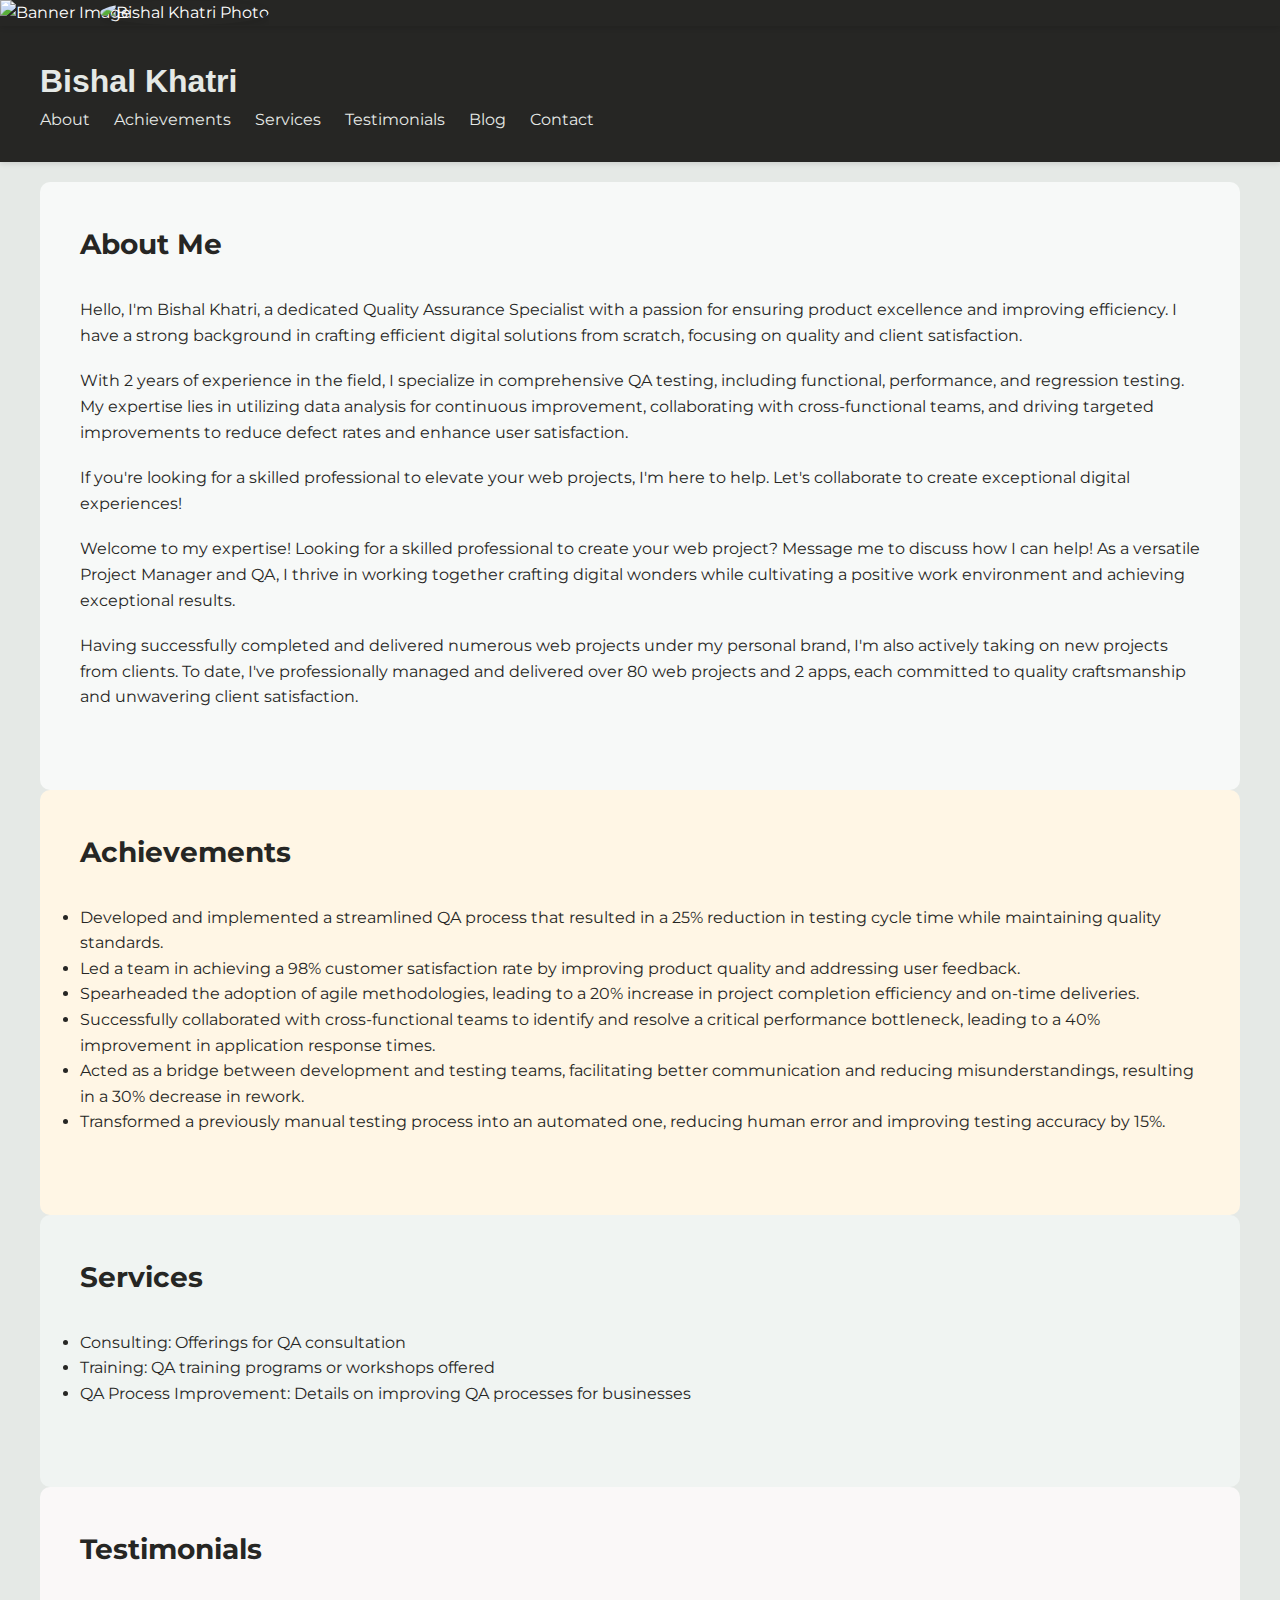
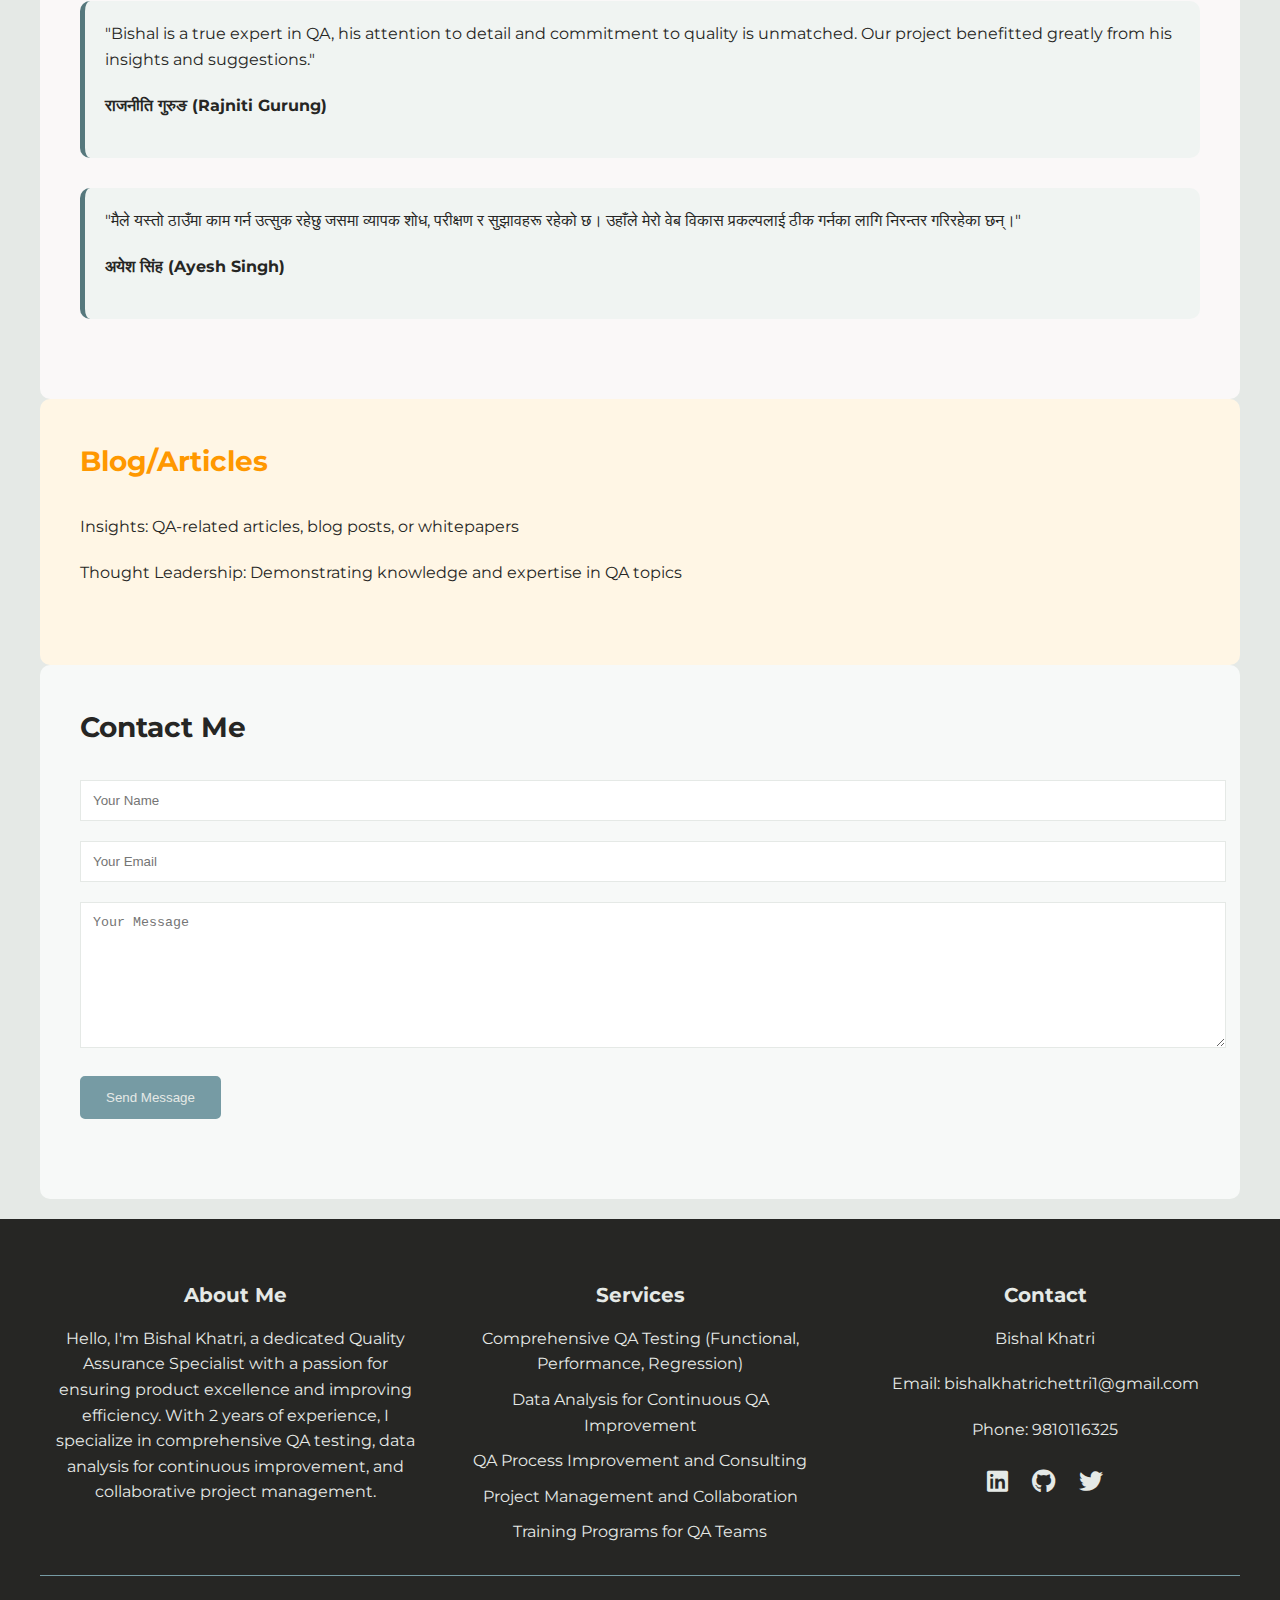
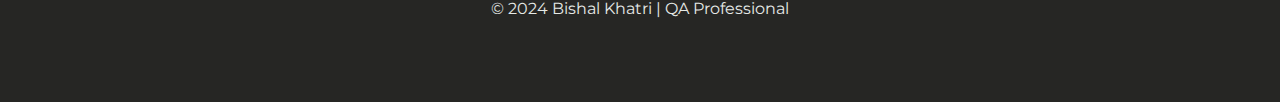
==== index.html @ a9bb2e6c "Update index.html" ====
<!DOCTYPE html>
<html lang="en">
<head>
  <!-- Favicon -->
  <link rel="icon" href="https://encrypted-tbn0.gstatic.com/images?q=tbn:ANd9GcRLd42JERMA2jCVA83XwBgbz_n5lI-nnSAh_A&usqp=CAU" type="image/png">
  <link rel="shortcut icon" href="https://encrypted-tbn0.gstatic.com/images?q=tbn:ANd9GcRLd42JERMA2jCVA83XwBgbz_n5lI-nnSAh_A&usqp=CAU" type="image/png">
  <meta charset="UTF-8">
  <meta name="viewport" content="width=device-width, initial-scale=1.0">
  <title>Bishal Khatri - QA Professional</title>
  <link href="https://fonts.googleapis.com/css2?family=Montserrat:wght@400;700&display=swap" rel="stylesheet">
  <link rel="stylesheet" href="https://cdnjs.cloudflare.com/ajax/libs/font-awesome/5.15.4/css/all.min.css">
  <meta name="description" content="Bishal Khatri - Quality Assurance Specialist. QA professional with 2 years of experience in software testing, test automation, and agile methodologies.">
  <meta name="keywords" content="Bishal Khatri, QA Professional, Quality Assurance Engineer, Software Testing, Test Automation, Agile Methodologies, Project Management, Web Development">
  <meta name="author" content="Bishal Khatri">
  <meta name="robots" content="index, follow">

  <!-- Social Media Meta Tags -->
  <!-- Facebook Meta Tags -->
  <meta property="og:title" content="Bishal Khatri - Quality Assurance Specialist">
  <meta property="og:description" content="QA professional with 2 years of experience in software testing, test automation, and agile methodologies.">
  <meta property="og:image" content="https://example.com/og-image.jpg">
  <meta property="og:url" content="https://example.com">
  <meta property="og:type" content="website">
  
  <!-- Twitter Meta Tags -->
  <meta name="twitter:card" content="summary_large_image">
  <meta name="twitter:title" content="Bishal Khatri - Quality Assurance Specialist">
  <meta name="twitter:description" content="QA professional with 2 years of experience in software testing, test automation, and agile methodologies.">
  <meta name="twitter:image" content="https://example.com/twitter-image.jpg">
  
  <!-- LinkedIn Meta Tags -->
  <meta property="og:title" content="Bishal Khatri - Quality Assurance Specialist">
  <meta property="og:description" content="QA professional with 2 years of experience in software testing, test automation, and agile methodologies.">
  <meta property="og:image" content="https://example.com/linkedin-image.jpg">
  <meta property="og:url" content="https://example.com">
  <meta property="og:type" content="website">

  <!-- Viber and WhatsApp Meta Tags -->
  <meta property="viber:image" content="https://example.com/viber-image.jpg">
  <meta property="viber:msg" content="Your message for Viber sharing">
  <meta property="whatsapp:site" content="Your WhatsApp number">
  <meta property="whatsapp:message" content="Your message for WhatsApp sharing">

  <link href="https://fonts.googleapis.com/css2?family=Golomora&display=swap" rel="stylesheet">
  <link rel="stylesheet" href="style.css">
</head>
<body>
<header class="header">
  <div class="photo-wrapper">
    <img src="https://media.licdn.com/dms/image/D4D03AQHuHsDRqUlwiQ/profile-displayphoto-shrink_200_200/0/1703133947680?e=1714608000&v=beta&t=OK-SMwSK8Amo9fAAxNP2oBZeWWu1N9BqA8CpiNWL1Zg" alt="Bishal Khatri Photo">
    <div class="overlay"></div>
  </div>
  <div class="banner">
    <img src="https://media.licdn.com/dms/image/D4D16AQHn6r8if3ZFiw/profile-displaybackgroundimage-shrink_350_1400/0/1708450312319?e=1714608000&v=beta&t=S5F_1CQ7b_7HGCOpwgULiSxlQqsr_CaWvcB3qDNGMfY" alt="Banner Image">
    
  </div>
</header>


  

 
 <header class="header1">
    <div class="container">
      <h1 class="logo">Bishal Khatri</h1>
      <nav class="nav-menu">
        <ul>
          <li><a href="#about">About</a></li>
          <li><a href="#achievements">Achievements</a></li>
          <li><a href="#services">Services</a></li>
          <li><a href="#testimonials">Testimonials</a></li>
          <li><a href="#blog">Blog</a></li>
          <li><a href="#contact">Contact</a></li>
        </ul>
      </nav>
    </div>

 </header>  
 


  
  <!-- Main Content -->
  <div class="container">

    <!-- About Me Section -->
    <section id="about" class="section about-me">
      <div class="section-content">




        <h2 class="section-title">About Me</h2>
        <p>Hello, I'm Bishal Khatri, a dedicated Quality Assurance Specialist with a passion for ensuring product excellence and improving efficiency. I have a strong background in crafting efficient digital solutions from scratch, focusing on quality and client satisfaction.</p>
    <p>With 2 years of experience in the field, I specialize in comprehensive QA testing, including functional, performance, and regression testing. My expertise lies in utilizing data analysis for continuous improvement, collaborating with cross-functional teams, and driving targeted improvements to reduce defect rates and enhance user satisfaction.</p>
    <p>If you're looking for a skilled professional to elevate your web projects, I'm here to help. Let's collaborate to create exceptional digital experiences!</p>
        <p>Welcome to my expertise! Looking for a skilled professional to create your web project? Message me to discuss how I can help! As a versatile Project Manager and QA, I thrive in working together crafting digital wonders while cultivating a positive work environment and achieving exceptional results.</p>
<p>Having successfully completed and delivered numerous web projects under my personal brand, I'm also actively taking on new projects from clients. To date, I've professionally managed and delivered over 80 web projects and 2 apps, each committed to quality craftsmanship and unwavering client satisfaction.</p>
      </div>
    </section>

    <!-- Achievements Section -->
    <section id="achievements" class="section achievements">
      <div class="section-content">
        <h2 class="section-title">Achievements</h2>
        <ul>
          <li>Developed and implemented a streamlined QA process that resulted in a 25% reduction in testing cycle time while maintaining quality standards.</li>
          <li>Led a team in achieving a 98% customer satisfaction rate by improving product quality and addressing user feedback.</li>
          <li>Spearheaded the adoption of agile methodologies, leading to a 20% increase in project completion efficiency and on-time deliveries.</li>
          <li>Successfully collaborated with cross-functional teams to identify and resolve a critical performance bottleneck, leading to a 40% improvement in application response times.</li>
          <li>Acted as a bridge between development and testing teams, facilitating better communication and reducing misunderstandings, resulting in a 30% decrease in rework.</li>
          <li>Transformed a previously manual testing process into an automated one, reducing human error and improving testing accuracy by 15%.</li>
        </ul>
      </div>
    </section>

    <!-- Services Section -->
    <section id="services" class="section services">
      <div class="section-content">
        <h2 class="section-title">Services</h2>
        <ul>
          <li>Consulting: Offerings for QA consultation</li>
          <li>Training: QA training programs or workshops offered</li>
          <li>QA Process Improvement: Details on improving QA processes for businesses</li>
        </ul>
      </div>
    </section>

    <!-- Testimonials Section -->
    <section id="testimonials" class="section testimonials">
      <div class="section-content">
        <h2 class="section-title">Testimonials</h2>
        <div class="testimonial">
          <p>"Bishal is a true expert in QA, his attention to detail and commitment to quality is unmatched. Our project benefitted greatly from his insights and suggestions."</p>
      <p><strong>राजनीति गुरुङ (Rajniti Gurung)</strong></p>
        </div>
        <div class="testimonial">
          <p>"मैले यस्तो ठाउँमा काम गर्न उत्सुक रहेछु जसमा व्यापक शोध, परीक्षण र सुझावहरू रहेको छ। उहाँले मेरो वेब विकास प्रकल्पलाई ठीक गर्नका लागि निरन्तर गरिरहेका छन्।"</p>
      <p><strong>अयेश सिंह (Ayesh Singh)</strong></p>
        </div>
      </div>
    </section>

    <!-- Blog/Articles Section -->
    <section id="blog" class="section blog">
      <div class="section-content">
        <h2 class="section-title">Blog/Articles</h2>
        <p>Insights: QA-related articles, blog posts, or whitepapers</p>
        <p>Thought Leadership: Demonstrating knowledge and expertise in QA topics</p>
      </div>
    </section>

    <!-- Contact Me Section -->
    <section id="contact" class="section contact">
  <div class="section-content">
    <h2 class="section-title">Contact Me</h2>
    <div class="contact-form">
      <form action="#" method="POST">
        <input type="text" name="name" placeholder="Your Name" required>
        <input type="email" name="email" placeholder="Your Email" required>
        <textarea name="message" placeholder="Your Message" required></textarea>
        <button type="submit">Send Message</button>
      </form>
    </div>
  </div>
</section>

  </div>

  <!-- Footer -->
<footer class="footer" style="background-color: #262624; color: #E5E9E6;">
  <div class="container">
    <div class="footer-content">
      <div class="footer-column">
        <h3>About Me</h3>
        <p>Hello, I'm Bishal Khatri, a dedicated Quality Assurance Specialist with a passion for ensuring product excellence and improving efficiency. With 2 years of experience, I specialize in comprehensive QA testing, data analysis for continuous improvement, and collaborative project management.</p>
      </div>
      <div class="footer-column">
        <h3>Services</h3>
        <ul>
          <li>Comprehensive QA Testing (Functional, Performance, Regression)</li>
          <li>Data Analysis for Continuous QA Improvement</li>
          <li>QA Process Improvement and Consulting</li>
          <li>Project Management and Collaboration</li>
          <li>Training Programs for QA Teams</li>
        </ul>
      </div>
      <div class="footer-column">
        <h3>Contact</h3>
        <p>Bishal Khatri</p>
        <p>Email: bishalkhatrichettri1@gmail.com</p>
        <p>Phone: 9810116325</p>
        <div class="social-icons">
          <a href="#" class="icon-link"><i class="fab fa-linkedin"></i></a>
          <a href="#" class="icon-link"><i class="fab fa-github"></i></a>
          <a href="#" class="icon-link"><i class="fab fa-twitter"></i></a>
        </div>
      </div>
    </div>
    <div class="footer-bottom">
      <p>&copy; 2024 Bishal Khatri | QA Professional</p>
    </div>
  </div>
</footer>


</body>
</html>
---- style.css ----
/* Reset some default styles */
html, body, h1, h2, h3, h4, h5, h6, p, ul, li {
  margin: 0;
  padding: 0;
}

body {
  font-family: 'Montserrat', sans-serif;
  line-height: 1.6;
  background-color: #E5E9E6;
  color: #262624; /* Dark Charcoal */
}

.container {
  max-width: 1200px;
  margin: 0 auto;
  padding: 20px;
}

.header {
  background-color: #262624;
  color: #E5E9E6;
  
  box-shadow: 0 2px 5px rgba(0, 0, 0, 0.1);
  position: relative;
  display: flex;
  align-items: left;
  
  color: #ffffff;
}

.header1 {
  background-color: #262624;
  color: #E5E9E6;
  padding: 10px 0;
  box-shadow: 0 2px 5px rgba(0, 0, 0, 0.1);
}



.logo {
  font-family: 'Golomora', sans-serif;
  font-size: 32px;
  margin: 0;
}

.nav-menu ul {
  list-style-type: none;
  padding: 0;
}

.nav-menu li {
  display: inline;
  margin-right: 20px;
}

.nav-menu a {
  color: #E5E9E6;
  text-decoration: none;
  transition: color 0.3s ease;
}

.nav-menu a:hover {
  color: #769BA4; /* Light Blue */
}

.section {
  padding: 60px 0;
}

.section-title {
  font-size: 28px;
  margin-bottom: 30px;
  color: #262624; /* Dark Charcoal */
}

.section-content {
  margin-bottom: 40px;
}

.section-content p {
  margin-bottom: 20px;
}

.button {
  background-color: #769BA4; /* Light Blue */
  color: #E5E9E6;
  border: none;
  padding: 10px 20px;
  cursor: pointer;
  transition: background-color 0.3s ease;
}

.button:hover {
  background-color: #56787d; /* Darker Blue */
}

.testimonial {
  background-color: #769BA4; /* Light Blue */
  color: #E5E9E6;
  padding: 20px;
  margin-bottom: 30px;
  border-left: 5px solid #56787d; /* Darker Blue */
}

.social-icons {
  margin-top: 20px;
}

.icon-link {
  display: inline-block;
  margin-right: 15px;
  color: #262624; /* Dark Charcoal */
  font-size: 20px;
  transition: color 0.3s ease;
}

.icon-link:hover {
  color: #769BA4; /* Light Blue */
}

.contact-form input,
.contact-form textarea {
  width: 100%;
  padding: 12px;
  margin-bottom: 20px;
  border: 1px solid #E5E9E6; /* Light Gray */
}

.contact-form textarea {
  height: 120px;
}

.contact-form button {
  background-color: #769BA4; /* Light Blue */
  color: #E5E9E6;
  border: 2px solid #769BA4; /* Light Blue */
  border-radius: 5px;
  padding: 12px 24px;
  cursor: pointer;
  transition: background-color 0.3s, color 0.3s, border-color 0.3s;
}

.contact-form button:hover {
  background-color: #56787d; /* Darker Blue */
  color: #fff; /* White */
  border-color: #56787d; /* Darker Blue */
}

.footer {
  background-color: #262624;
  color: #E5E9E6;
  text-align: center;
  padding: 40px 0;
}

.footer p {
  margin-bottom: 20px;
}

.footer .icon-link {
  font-size: 24px;
  margin: 0 10px;
}

@media (max-width: 768px) {
  .container {
    padding: 20px;
  }
  .logo {
    font-size: 24px;
  }
  .nav-menu li {
    margin-right: 15px;
  }
  .section {
    padding: 40px 0;
  }
  .testimonial {
    padding: 15px;
  }
  .footer .icon-link {
    font-size: 20px;
  }
}

/* About Me Section */
.about-me {
  background-color: #F7F9F8; /* Light Gray */
  padding: 40px;
  border-radius: 10px;
}

.about-me h2 {
  color: #262624; /* Dark Charcoal */
}

/* Achievements Section */
.achievements {
  background-color: #FFF6E5; /* Light Yellow */
  padding: 40px;
  border-radius: 10px;
}

.achievements h3 {
  color: #FF9800; /* Orange */
}

/* Services Section */
.services {
  background-color: #F0F4F2; /* Light Green */
  padding: 40px;
  border-radius: 10px;
}

.services ul {
  color: #262624; /* Dark Charcoal */
}

/* Testimonials Section */
.testimonials {
  background-color: #FAF8F8; /* Light Gray */
  padding: 40px;
  border-radius: 10px;
}

.testimonials .testimonial {
  background-color: #F0F4F2; /* Light Green */
  color: #262624; /* Dark Charcoal */
  padding: 20px;
  border-radius: 10px;
}

/* Blog/Articles Section */
.blog {
  background-color: #FFF6E5; /* Light Yellow */
  padding: 40px;
  border-radius: 10px;
}

.blog h2 {
  color: #FF9800; /* Orange */
}

/* Contact Me Section */
.contact {
  background-color: #F7F9F8; /* Light Gray */
  padding: 40px;
  border-radius: 10px;
}

.contact h2 {
  color: #262624; /* Dark Charcoal */
}

/* Footer Styles */
.footer {
  background-color: #262624;
  color: #E5E9E6;
  padding: 40px 0;
  font-family: 'Montserrat', sans-serif;
}

.footer-content {
  display: flex;
  flex-wrap: wrap;
  justify-content: space-between;
}

.footer-column {
  width: 30%;
  padding: 0 15px;
}

.footer-column h3 {
  font-size: 20px;
  margin-bottom: 15px;
}

.footer-column ul {
  list-style-type: none;
  padding: 0;
}

.footer-column ul li {
  margin-bottom: 10px;
}

.social-icons {
  margin-top: 20px;
}

.icon-link {
  display: inline-block;
  margin-right: 15px;
  color: #E5E9E6;
  font-size: 24px;
  transition: color 0.3s ease;
}

.icon-link:hover {
  color: #769BA4;
}

.footer-bottom {
  text-align: center;
  margin-top: 20px;
  padding-top: 20px;
  border-top: 1px solid #769BA4;
}
/* Photo Section Styles */
.photo {
  background-color: #262624;
  color: #E5E9E6;
  padding: 80px 0;
  text-align: center;
}

.photo-wrapper {
  position: absolute;
  max-width: 300px;
  margin: 0 auto;
  overflow: hidden;
  top: 50%;
  left: 100px; /* Adjust the left position as needed */
  transform: translateY(-50%);
}

.photo-wrapper img {
  width: 100%;
  height: auto;
  display: block;
  border-radius: 50%;
  box-shadow: 0 4px 8px rgba(0, 0, 0, 0.1);
  transition: transform 0.3s ease;
}

.photo-wrapper:hover img {
  transform: scale(1.1);
}

.overlay {
  position: absolute;
  top: 0;
  left: 0;
  width: 100%;
  height: 100%;
  background-color: rgba(38, 38, 36, 0.6);
  opacity: 0;
  transition: opacity 0.3s ease;
}

.photo-wrapper:hover .overlay {
  opacity: 1;
}

.overlay-text {
  position: absolute;
  top: 50%;
  left: 50%;
  transform: translate(-50%, -50%);
  font-size: 24px;
  font-weight: bold;
}
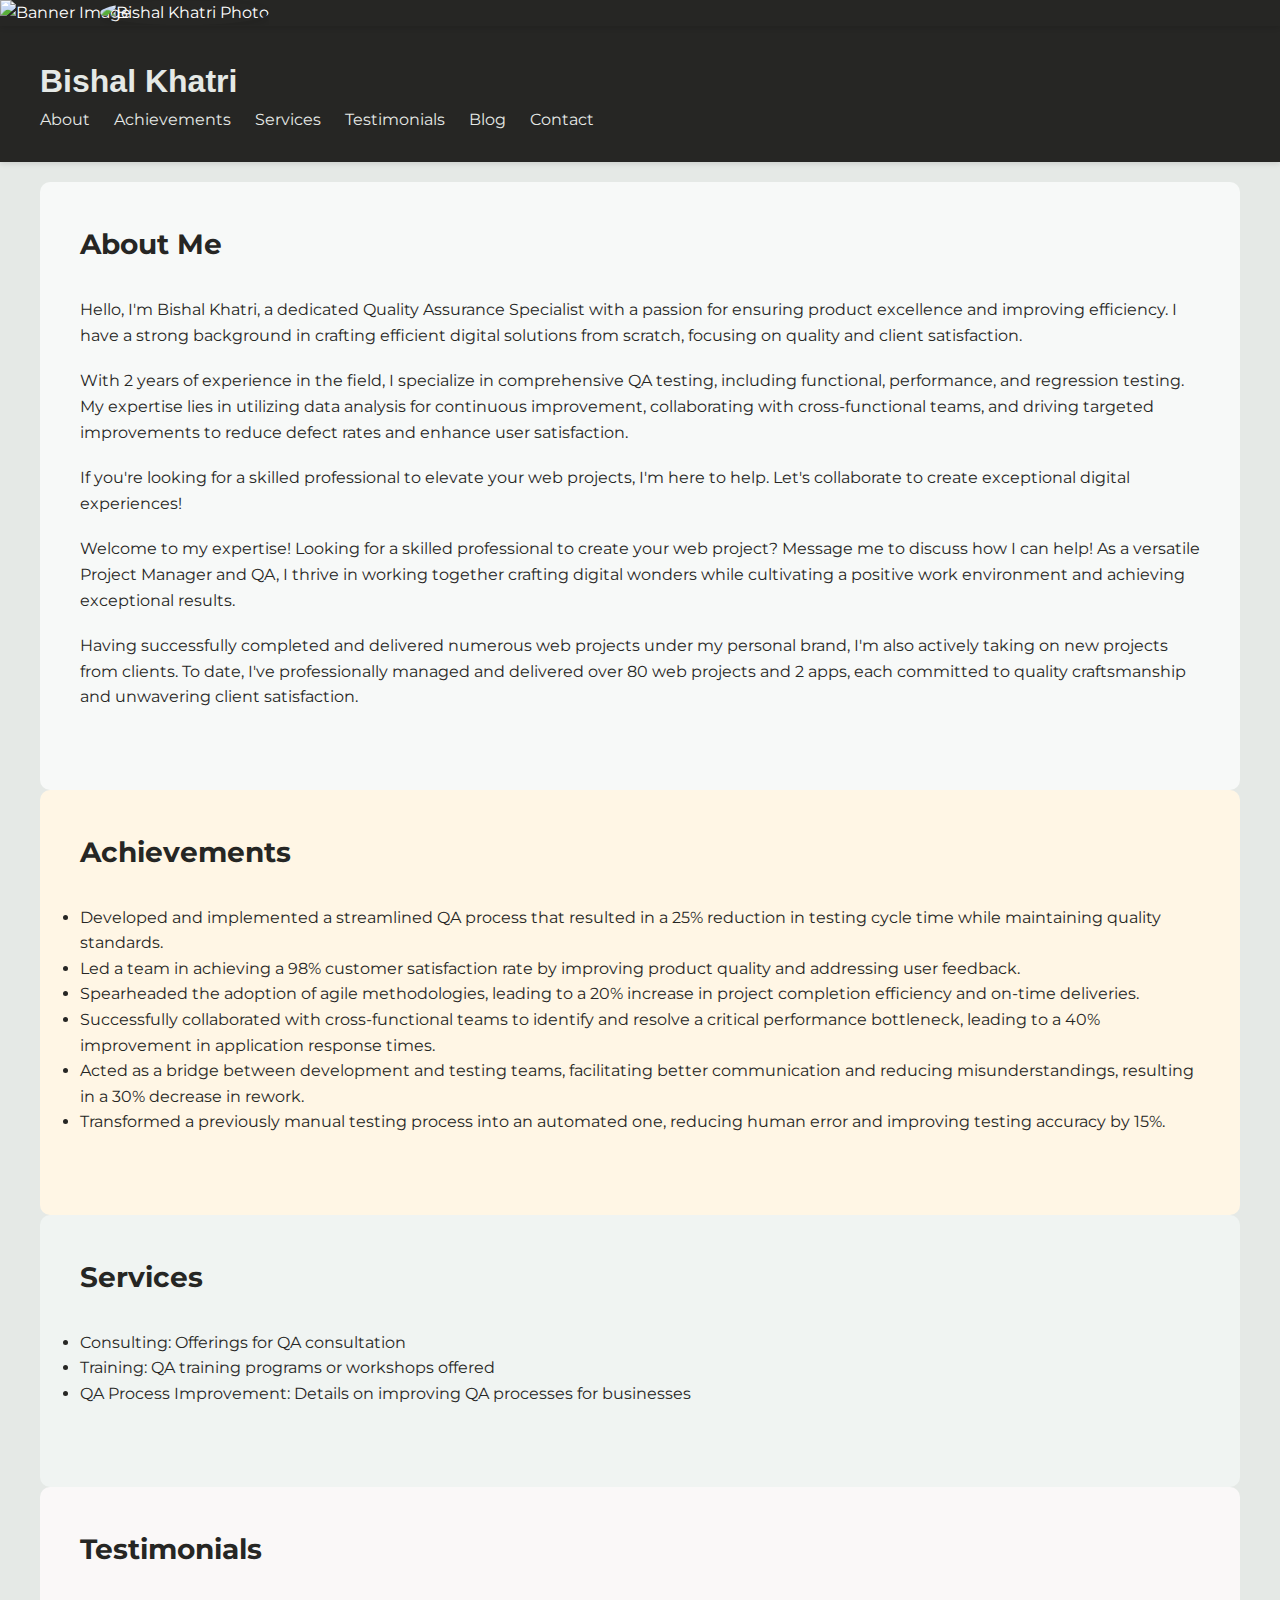
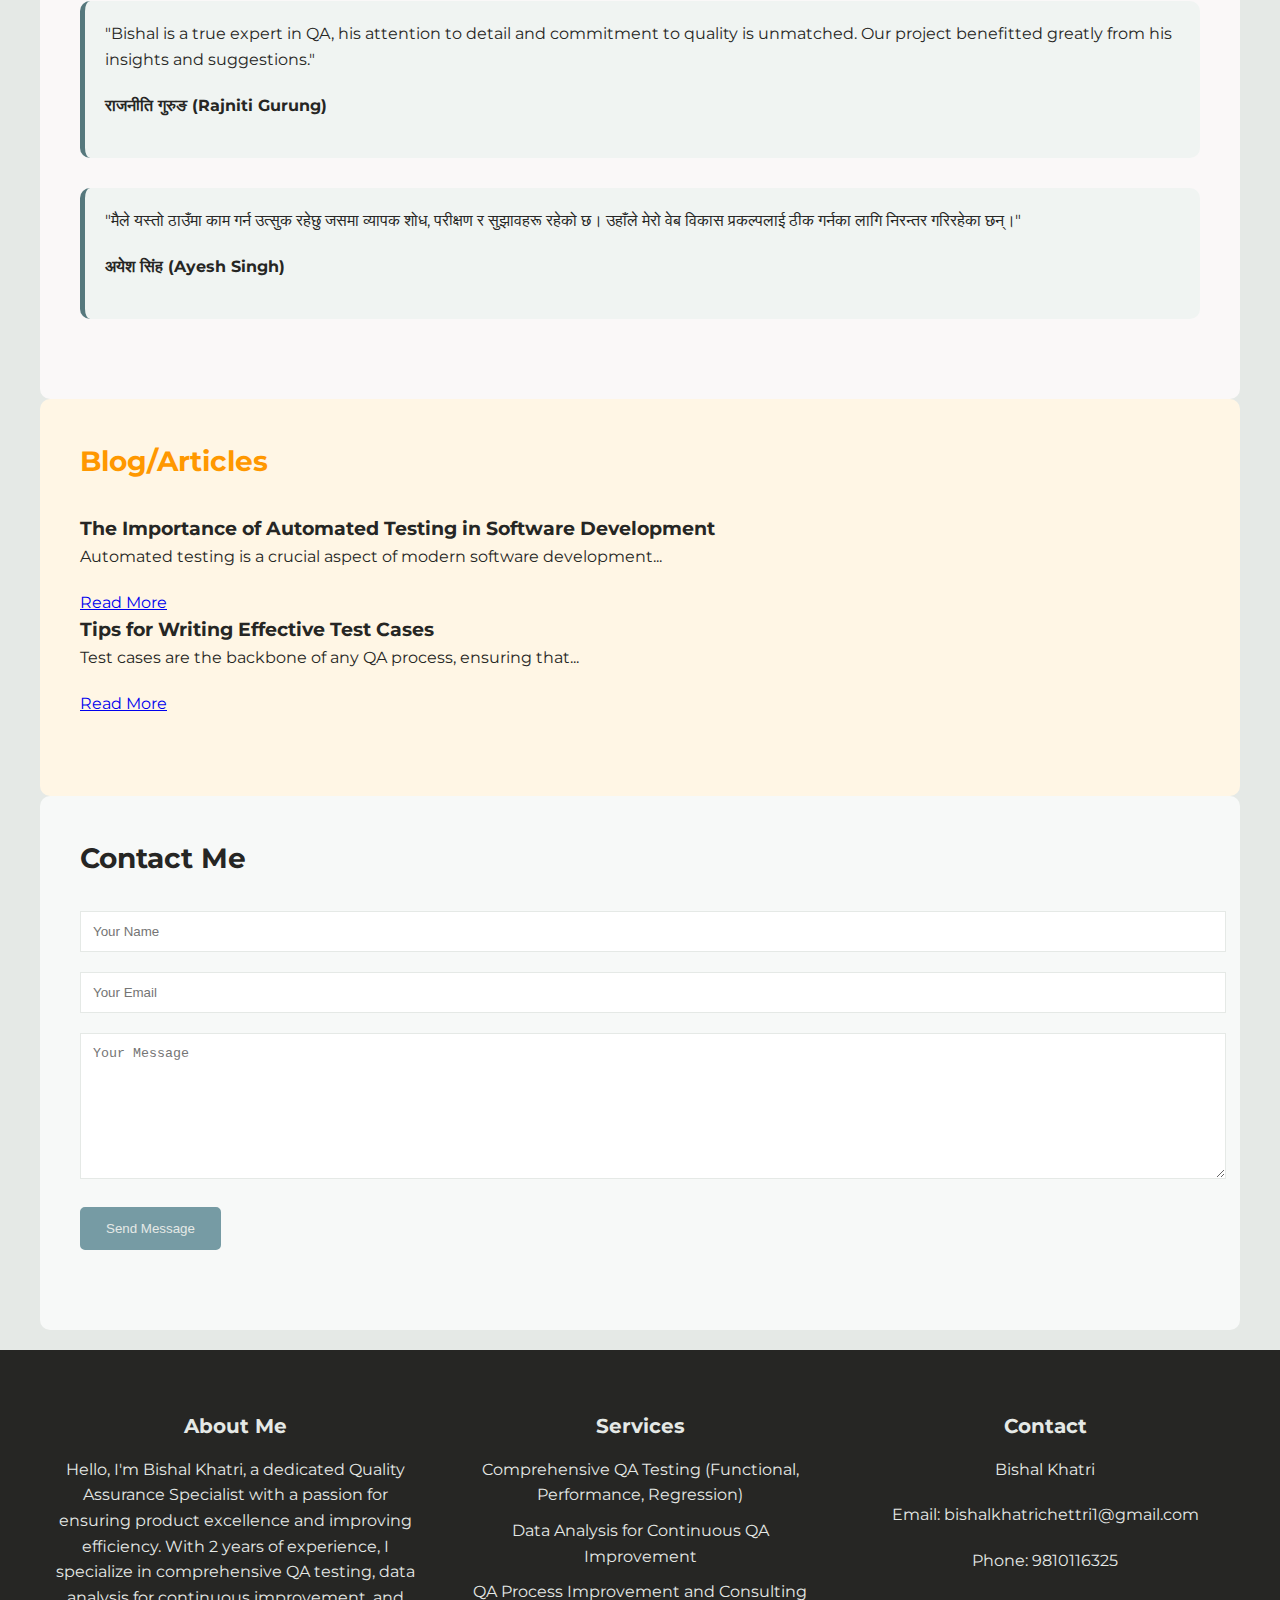
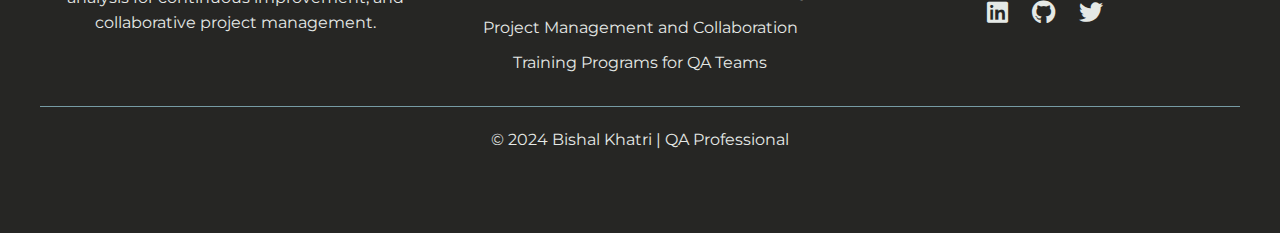
==== commit cd674d6d: "Update index.html" ====
--- a/index.html
+++ b/index.html
@@ -18,28 +18,28 @@
   <!-- Facebook Meta Tags -->
   <meta property="og:title" content="Bishal Khatri - Quality Assurance Specialist">
   <meta property="og:description" content="QA professional with 2 years of experience in software testing, test automation, and agile methodologies.">
-  <meta property="og:image" content="https://example.com/og-image.jpg">
-  <meta property="og:url" content="https://example.com">
+  <meta property="og:image" content="https://media.licdn.com/dms/image/D4D16AQHn6r8if3ZFiw/profile-displaybackgroundimage-shrink_350_1400/0/1708450312319?e=1714608000&v=beta&t=S5F_1CQ7b_7HGCOpwgULiSxlQqsr_CaWvcB3qDNGMfY">
+  <meta property="og:url" content="https://bishalkhatrichettri.github.io/">
   <meta property="og:type" content="website">
   
   <!-- Twitter Meta Tags -->
   <meta name="twitter:card" content="summary_large_image">
   <meta name="twitter:title" content="Bishal Khatri - Quality Assurance Specialist">
   <meta name="twitter:description" content="QA professional with 2 years of experience in software testing, test automation, and agile methodologies.">
-  <meta name="twitter:image" content="https://example.com/twitter-image.jpg">
+  <meta name="twitter:image" content="https://media.licdn.com/dms/image/D4D16AQHn6r8if3ZFiw/profile-displaybackgroundimage-shrink_350_1400/0/1708450312319?e=1714608000&v=beta&t=S5F_1CQ7b_7HGCOpwgULiSxlQqsr_CaWvcB3qDNGMfY">
   
   <!-- LinkedIn Meta Tags -->
   <meta property="og:title" content="Bishal Khatri - Quality Assurance Specialist">
   <meta property="og:description" content="QA professional with 2 years of experience in software testing, test automation, and agile methodologies.">
-  <meta property="og:image" content="https://example.com/linkedin-image.jpg">
-  <meta property="og:url" content="https://example.com">
+  <meta property="og:image" content="https://media.licdn.com/dms/image/D4D16AQHn6r8if3ZFiw/profile-displaybackgroundimage-shrink_350_1400/0/1708450312319?e=1714608000&v=beta&t=S5F_1CQ7b_7HGCOpwgULiSxlQqsr_CaWvcB3qDNGMfY"">
+  <meta property="og:url" content="https://bishalkhatrichettri.github.io">
   <meta property="og:type" content="website">
 
   <!-- Viber and WhatsApp Meta Tags -->
-  <meta property="viber:image" content="https://example.com/viber-image.jpg">
-  <meta property="viber:msg" content="Your message for Viber sharing">
-  <meta property="whatsapp:site" content="Your WhatsApp number">
-  <meta property="whatsapp:message" content="Your message for WhatsApp sharing">
+  <meta property="viber:image" content="https://media.licdn.com/dms/image/D4D16AQHn6r8if3ZFiw/profile-displaybackgroundimage-shrink_350_1400/0/1708450312319?e=1714608000&v=beta&t=S5F_1CQ7b_7HGCOpwgULiSxlQqsr_CaWvcB3qDNGMfY"">
+  <meta property="viber:msg" content="QA professional with 2 years of experience in software testing, test automation, and agile methodologies.">
+  <meta property="whatsapp:site" content="9779810116325">
+  <meta property="whatsapp:message" content="QA professional with 2 years of experience in software testing, test automation, and agile methodologies.">
 
   <link href="https://fonts.googleapis.com/css2?family=Golomora&display=swap" rel="stylesheet">
   <link rel="stylesheet" href="style.css">
@@ -143,12 +143,25 @@
 
     <!-- Blog/Articles Section -->
     <section id="blog" class="section blog">
-      <div class="section-content">
-        <h2 class="section-title">Blog/Articles</h2>
-        <p>Insights: QA-related articles, blog posts, or whitepapers</p>
-        <p>Thought Leadership: Demonstrating knowledge and expertise in QA topics</p>
-      </div>
-    </section>
+       <div class="section-content">
+          <h2 class="section-title">Blog/Articles</h2>
+    
+    <!-- First Blog Post -->
+    <article class="blog-post">
+      <h3 class="blog-title">The Importance of Automated Testing in Software Development</h3>
+      <p class="blog-excerpt">Automated testing is a crucial aspect of modern software development...</p>
+      <a href="blog-post-1.html" class="read-more">Read More</a>
+    </article>
+
+    <!-- Second Blog Post -->
+    <article class="blog-post">
+      <h3 class="blog-title">Tips for Writing Effective Test Cases</h3>
+      <p class="blog-excerpt">Test cases are the backbone of any QA process, ensuring that...</p>
+      <a href="blog-post-2.html" class="read-more">Read More</a>
+    </article>
+
+  </div>
+</section>
 
     <!-- Contact Me Section -->
     <section id="contact" class="section contact">
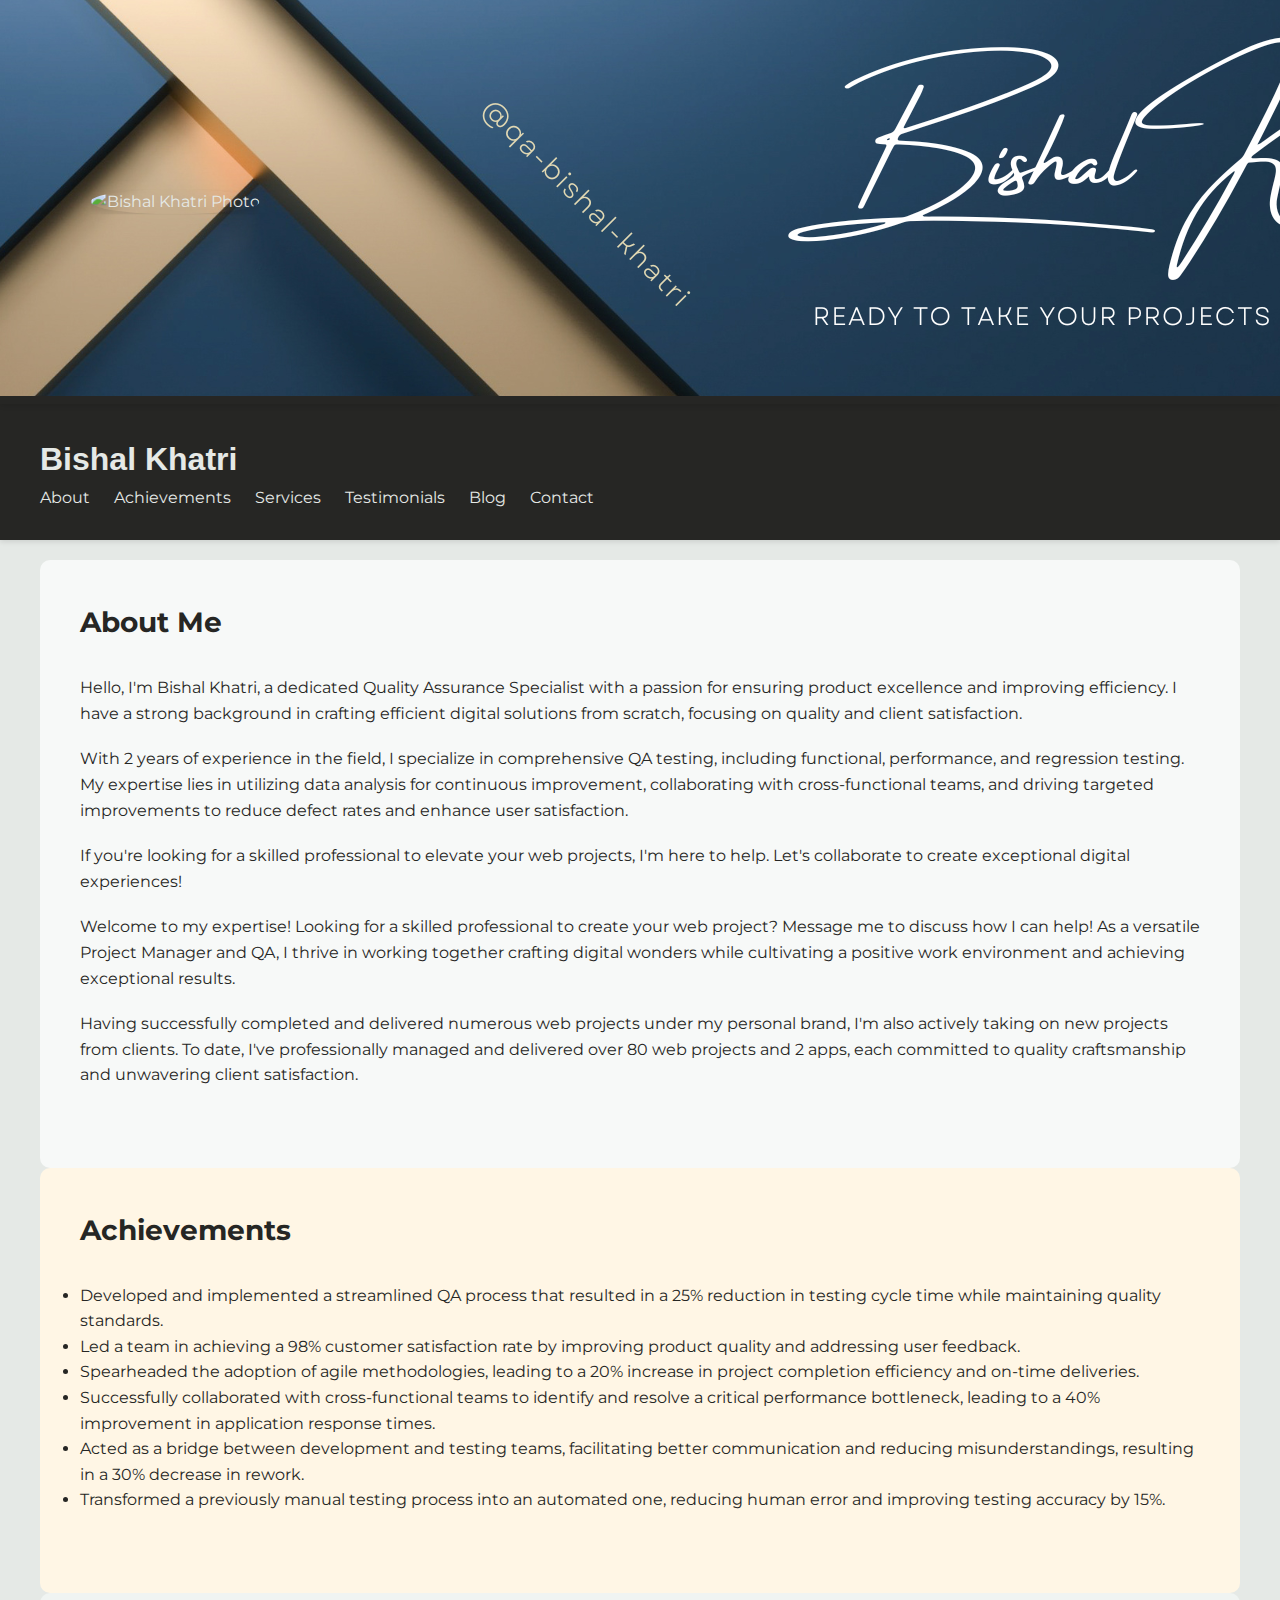
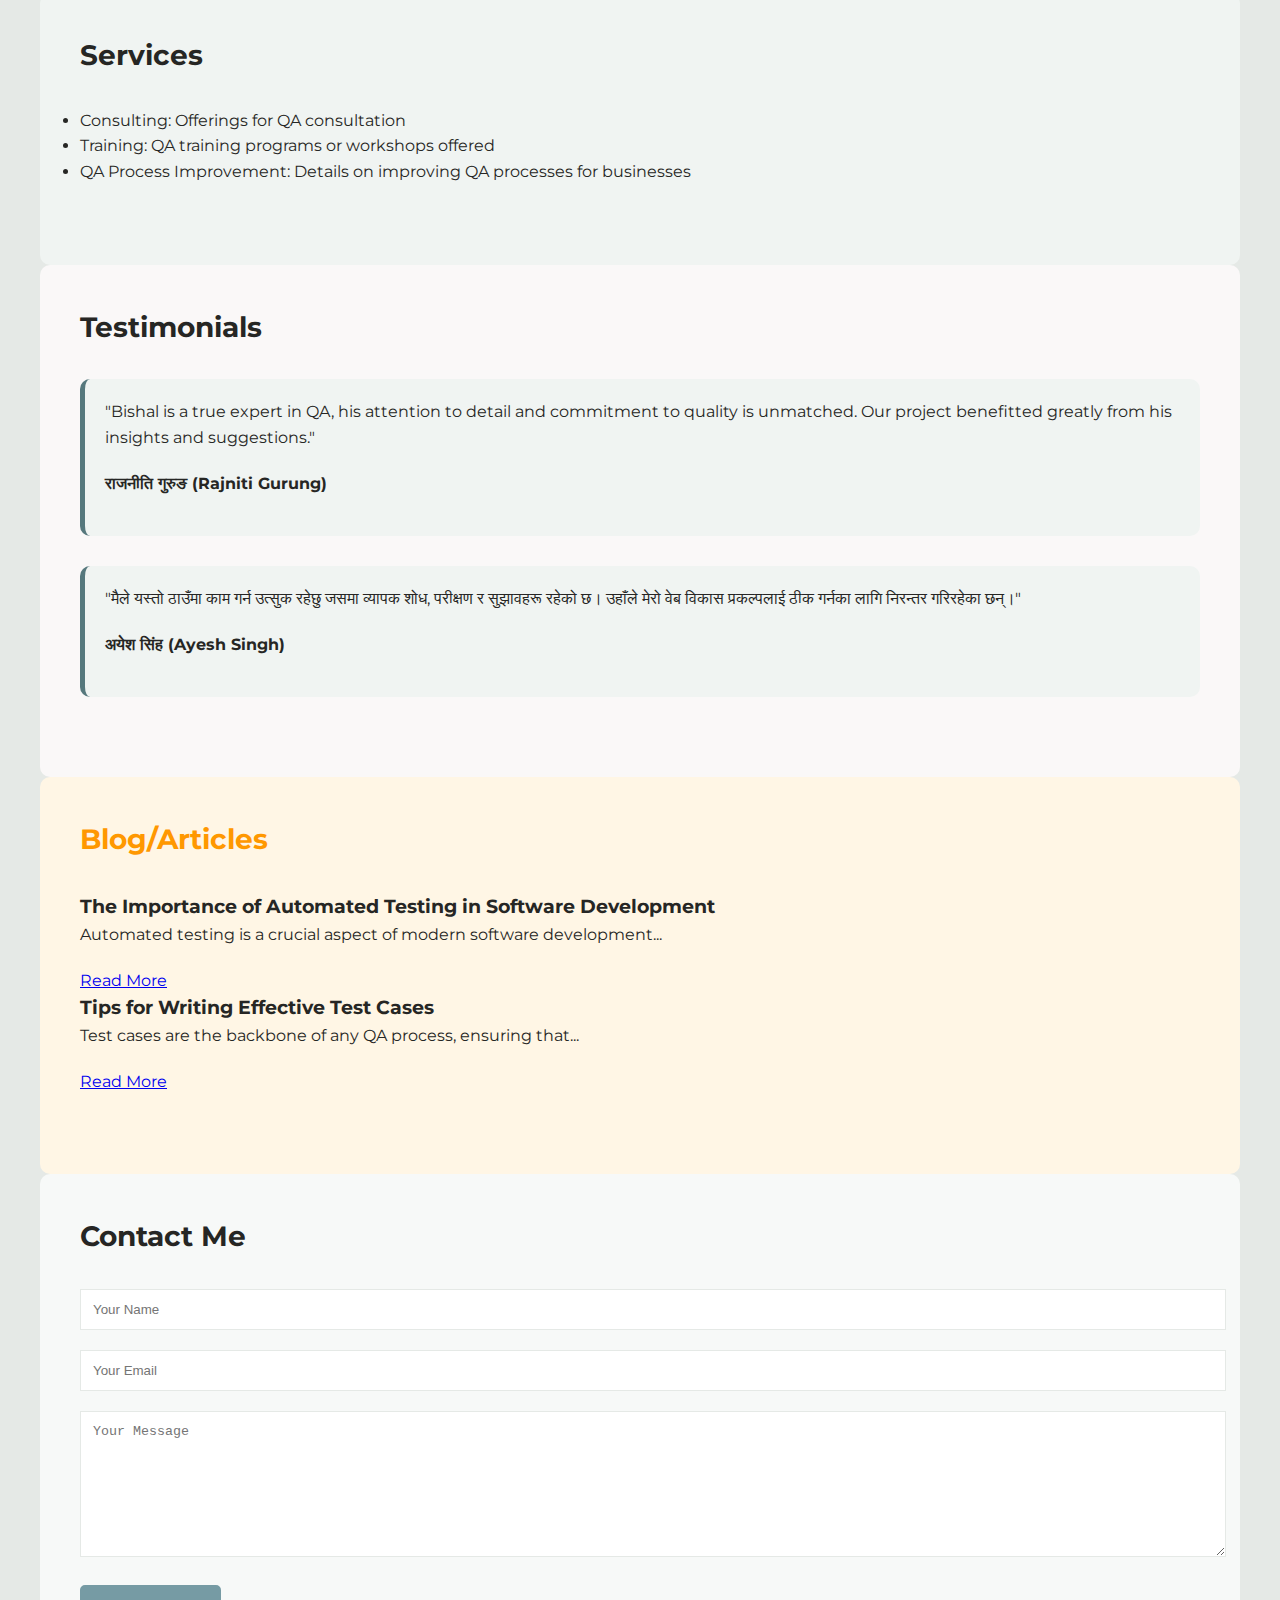
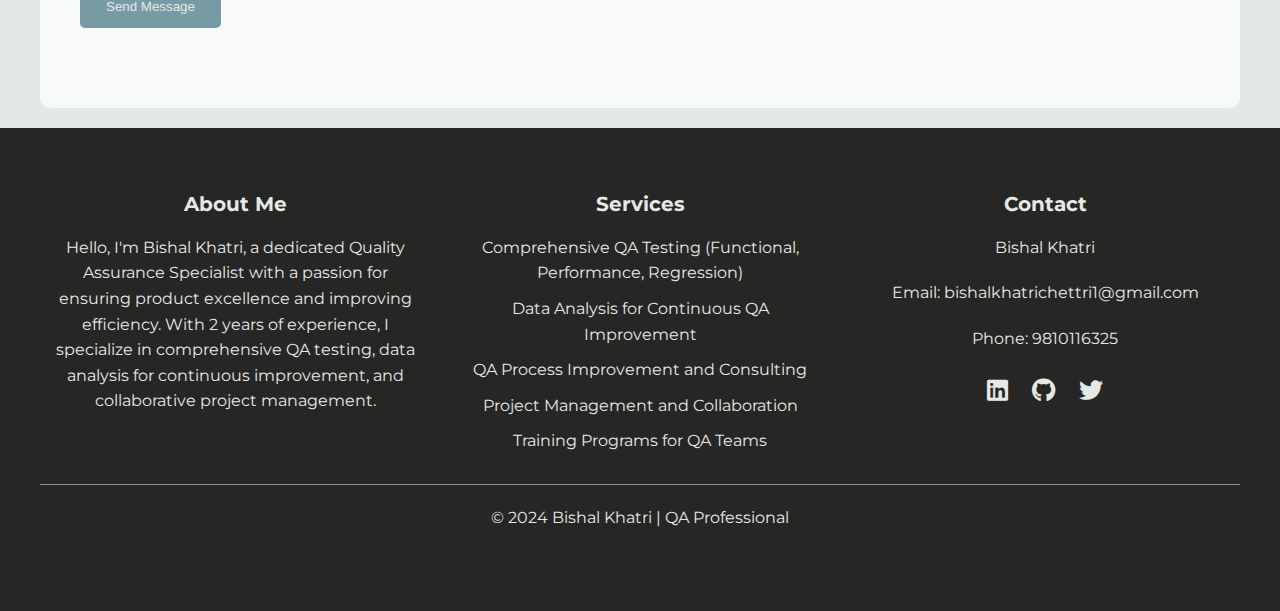
==== commit 405d0a99: "Update index.html" ====
--- a/index.html
+++ b/index.html
@@ -18,7 +18,7 @@
   <!-- Facebook Meta Tags -->
   <meta property="og:title" content="Bishal Khatri - Quality Assurance Specialist">
   <meta property="og:description" content="QA professional with 2 years of experience in software testing, test automation, and agile methodologies.">
-  <meta property="og:image" content="https://media.licdn.com/dms/image/D4D16AQHn6r8if3ZFiw/profile-displaybackgroundimage-shrink_350_1400/0/1708450312319?e=1714608000&v=beta&t=S5F_1CQ7b_7HGCOpwgULiSxlQqsr_CaWvcB3qDNGMfY">
+  <meta property="og:image" content="https://bishalkhatrichettri.github.io/Blue.png">
   <meta property="og:url" content="https://bishalkhatrichettri.github.io/">
   <meta property="og:type" content="website">
   
@@ -26,17 +26,17 @@
   <meta name="twitter:card" content="summary_large_image">
   <meta name="twitter:title" content="Bishal Khatri - Quality Assurance Specialist">
   <meta name="twitter:description" content="QA professional with 2 years of experience in software testing, test automation, and agile methodologies.">
-  <meta name="twitter:image" content="https://media.licdn.com/dms/image/D4D16AQHn6r8if3ZFiw/profile-displaybackgroundimage-shrink_350_1400/0/1708450312319?e=1714608000&v=beta&t=S5F_1CQ7b_7HGCOpwgULiSxlQqsr_CaWvcB3qDNGMfY">
+  <meta name="twitter:image" content="https://bishalkhatrichettri.github.io/Blue.png">
   
   <!-- LinkedIn Meta Tags -->
   <meta property="og:title" content="Bishal Khatri - Quality Assurance Specialist">
   <meta property="og:description" content="QA professional with 2 years of experience in software testing, test automation, and agile methodologies.">
-  <meta property="og:image" content="https://media.licdn.com/dms/image/D4D16AQHn6r8if3ZFiw/profile-displaybackgroundimage-shrink_350_1400/0/1708450312319?e=1714608000&v=beta&t=S5F_1CQ7b_7HGCOpwgULiSxlQqsr_CaWvcB3qDNGMfY"">
+  <meta property="og:image" content="https://bishalkhatrichettri.github.io/Blue.png">
   <meta property="og:url" content="https://bishalkhatrichettri.github.io">
   <meta property="og:type" content="website">
 
   <!-- Viber and WhatsApp Meta Tags -->
-  <meta property="viber:image" content="https://media.licdn.com/dms/image/D4D16AQHn6r8if3ZFiw/profile-displaybackgroundimage-shrink_350_1400/0/1708450312319?e=1714608000&v=beta&t=S5F_1CQ7b_7HGCOpwgULiSxlQqsr_CaWvcB3qDNGMfY"">
+  <meta property="viber:image" content="https://bishalkhatrichettri.github.io/Blue.png">
   <meta property="viber:msg" content="QA professional with 2 years of experience in software testing, test automation, and agile methodologies.">
   <meta property="whatsapp:site" content="9779810116325">
   <meta property="whatsapp:message" content="QA professional with 2 years of experience in software testing, test automation, and agile methodologies.">
@@ -51,7 +51,7 @@
     <div class="overlay"></div>
   </div>
   <div class="banner">
-    <img src="https://media.licdn.com/dms/image/D4D16AQHn6r8if3ZFiw/profile-displaybackgroundimage-shrink_350_1400/0/1708450312319?e=1714608000&v=beta&t=S5F_1CQ7b_7HGCOpwgULiSxlQqsr_CaWvcB3qDNGMfY" alt="Banner Image">
+    <img src="https://bishalkhatrichettri.github.io/Blue.png" alt="Banner Image">
     
   </div>
 </header>
@@ -168,7 +168,7 @@
   <div class="section-content">
     <h2 class="section-title">Contact Me</h2>
     <div class="contact-form">
-      <form action="#" method="POST">
+      <form action="https://formspree.io/f/xwkgbywr" method="POST">
         <input type="text" name="name" placeholder="Your Name" required>
         <input type="email" name="email" placeholder="Your Email" required>
         <textarea name="message" placeholder="Your Message" required></textarea>
@@ -204,9 +204,9 @@
         <p>Email: bishalkhatrichettri1@gmail.com</p>
         <p>Phone: 9810116325</p>
         <div class="social-icons">
-          <a href="#" class="icon-link"><i class="fab fa-linkedin"></i></a>
-          <a href="#" class="icon-link"><i class="fab fa-github"></i></a>
-          <a href="#" class="icon-link"><i class="fab fa-twitter"></i></a>
+          <a href="https://www.linkedin.com/in/qa-bishal-khatri" class="icon-link"><i class="fab fa-linkedin"></i></a>
+          <a href="https://github.com/BishalKhatriChettri" class="icon-link"><i class="fab fa-github"></i></a>
+          <a href="https://twitter.com/ProjectCraftman" class="icon-link"><i class="fab fa-twitter"></i></a>
         </div>
       </div>
     </div>
--- a/style.css
+++ b/style.css
@@ -20,13 +20,10 @@
 .header {
   background-color: #262624;
   color: #E5E9E6;
-  
   box-shadow: 0 2px 5px rgba(0, 0, 0, 0.1);
   position: relative;
   display: flex;
   align-items: left;
-  
-  color: #ffffff;
 }
 
 .header1 {
@@ -35,8 +32,6 @@
   padding: 10px 0;
   box-shadow: 0 2px 5px rgba(0, 0, 0, 0.1);
 }
-
-
 
 .logo {
   font-family: 'Golomora', sans-serif;
@@ -308,6 +303,7 @@
   padding-top: 20px;
   border-top: 1px solid #769BA4;
 }
+
 /* Photo Section Styles */
 .photo {
   background-color: #262624;
@@ -322,8 +318,8 @@
   margin: 0 auto;
   overflow: hidden;
   top: 50%;
-  left: 100px; /* Adjust the left position as needed */
-  transform: translateY(-50%);
+  left: 175px;
+  transform: translate(-50%, -50%);
 }
 
 .photo-wrapper img {
@@ -362,3 +358,284 @@
   font-size: 24px;
   font-weight: bold;
 }
+
+/* Media Queries for Responsive Design */
+
+/* Tablets and smaller */
+@media (max-width: 768px) {
+  .container {
+    padding: 10px;
+  }
+
+  .header {
+    padding: 10px;
+  }
+
+  .logo {
+    font-size: 24px;
+  }
+
+  .nav-menu li {
+    margin-right: 10px;
+  }
+
+  .section {
+    padding: 40px 10px;
+  }
+
+  .section-title {
+    font-size: 24px;
+    margin-bottom: 20px;
+  }
+
+  .section-content {
+    margin-bottom: 30px;
+  }
+
+  .button {
+    padding: 8px 16px;
+  }
+
+  .testimonial {
+    padding: 10px;
+  }
+
+  .social-icons {
+    margin-top: 15px;
+  }
+
+  .contact-form input,
+  .contact-form textarea {
+    padding: 10px;
+    margin-bottom: 15px;
+  }
+
+  .contact-form textarea {
+    height: 100px;
+  }
+
+  .contact-form button {
+    padding: 10px 20px;
+    font-size: 16px;
+  }
+
+  .footer {
+    padding: 30px 0;
+  }
+
+  .footer-content {
+    flex-direction: column;
+    align-items: center;
+  }
+
+  .footer-column {
+    width: 100%;
+    text-align: center;
+    margin-bottom: 30px;
+  }
+
+  .footer-column h3 {
+    margin-bottom: 10px;
+  }
+
+  .icon-link {
+    margin-right: 10px;
+    font-size: 20px;
+  }
+
+  .footer-bottom {
+    font-size: 14px;
+  }
+
+  /* About Me Section */
+  .about-me {
+    padding: 20px;
+  }
+
+  .about-me h2 {
+    font-size: 24px;
+  }
+
+  /* Achievements Section */
+  .achievements {
+    padding: 20px;
+  }
+
+  .achievements h3 {
+    font-size: 20px;
+  }
+
+  /* Services Section */
+  .services {
+    padding: 20px;
+  }
+
+  /* Testimonials Section */
+  .testimonials {
+    padding: 20px;
+  }
+
+  .testimonials .testimonial {
+    padding: 10px;
+  }
+
+  /* Blog/Articles Section */
+  .blog {
+    padding: 20px;
+  }
+
+  .blog h2 {
+    font-size: 24px;
+  }
+
+  /* Contact Me Section */
+  .contact {
+    padding: 20px;
+  }
+
+  .contact h2 {
+    font-size: 24px;
+  }
+
+  /* Footer Styles */
+  .footer {
+    padding: 20px 0;
+  }
+
+  .footer-column {
+    padding: 0 10px;
+  }
+
+  .footer-column ul li {
+    margin-bottom: 8px;
+  }
+
+  .footer-bottom {
+    margin-top: 10px;
+    padding-top: 10px;
+  }
+}
+
+/* Smartphones and smaller */
+@media (max-width: 480px) {
+  .header {
+    padding: 10px;
+  }
+
+  .logo {
+    font-size: 20px;
+  }
+
+  .nav-menu li {
+    margin-right: 5px;
+  }
+
+  .section-title {
+    font-size: 22px;
+    margin-bottom: 15px;
+  }
+
+  .button {
+    padding: 8px 14px;
+  }
+
+  .testimonial {
+    padding: 8px;
+  }
+
+  .social-icons {
+    margin-top: 10px;
+  }
+
+  .contact-form input,
+  .contact-form textarea {
+    padding: 8px;
+    margin-bottom: 10px;
+  }
+
+  .contact-form textarea {
+    height: 80px;
+  }
+
+  .contact-form button {
+    padding: 8px 16px;
+    font-size: 14px;
+  }
+
+  .footer-column {
+    margin-bottom: 20px;
+  }
+
+  .icon-link {
+    margin-right: 8px;
+    font-size: 18px;
+  }
+
+  .footer-bottom {
+    font-size: 12px;
+  }
+
+  /* About Me Section */
+  .about-me {
+    padding: 15px;
+  }
+
+  .about-me h2 {
+    font-size: 20px;
+  }
+
+  /* Achievements Section */
+  .achievements {
+    padding: 15px;
+  }
+
+  .achievements h3 {
+    font-size: 18px;
+  }
+
+  /* Services Section */
+  .services {
+    padding: 15px;
+  }
+
+  /* Testimonials Section */
+  .testimonials {
+    padding: 15px;
+  }
+
+  .testimonials .testimonial {
+    padding: 6px;
+  }
+
+  /* Blog/Articles Section */
+  .blog {
+    padding: 15px;
+  }
+
+  .blog h2 {
+    font-size: 20px;
+  }
+
+  /* Contact Me Section */
+  .contact {
+    padding: 15px;
+  }
+
+  .contact h2 {
+    font-size: 20px;
+  }
+
+  /* Footer Styles */
+  .footer {
+    padding: 15px 0;
+  }
+
+  .footer-column ul li {
+    margin-bottom: 6px;
+  }
+
+  .footer-bottom {
+    margin-top: 8px;
+    padding-top: 8px;
+  }
+}
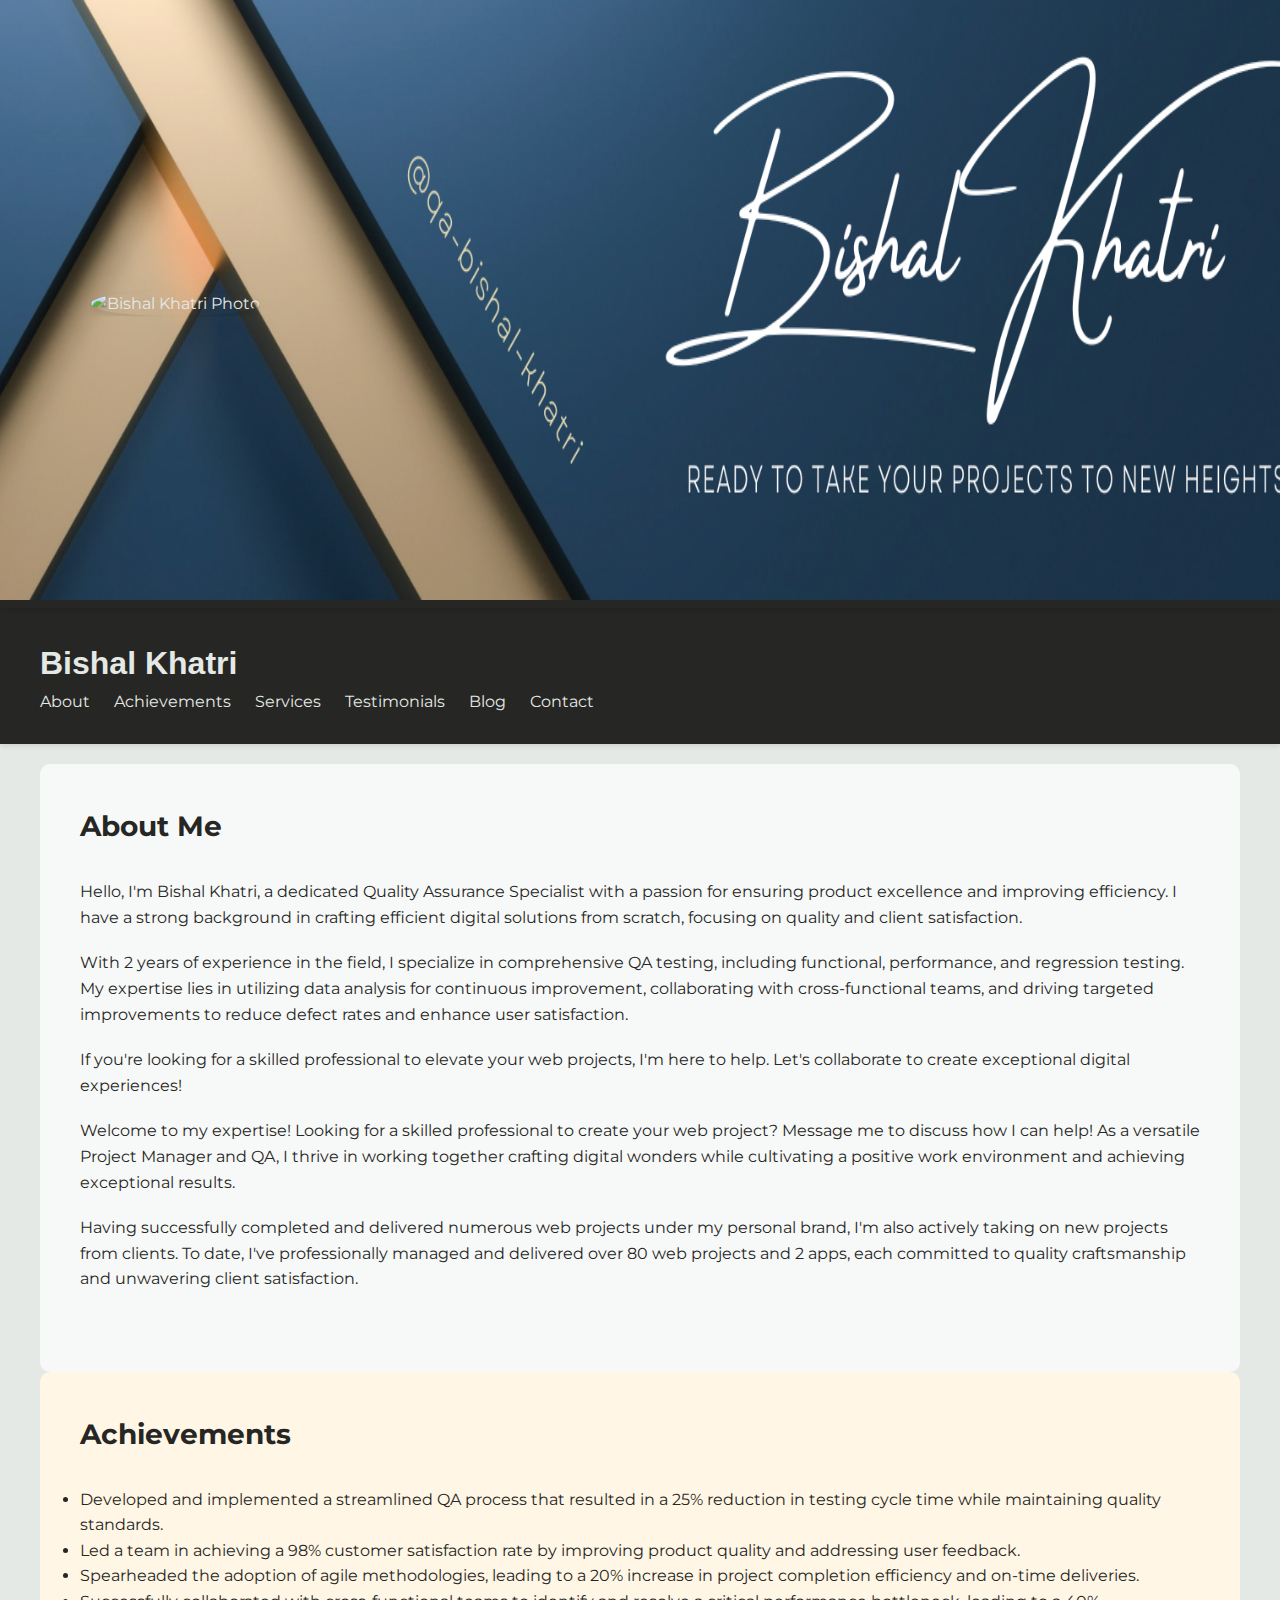
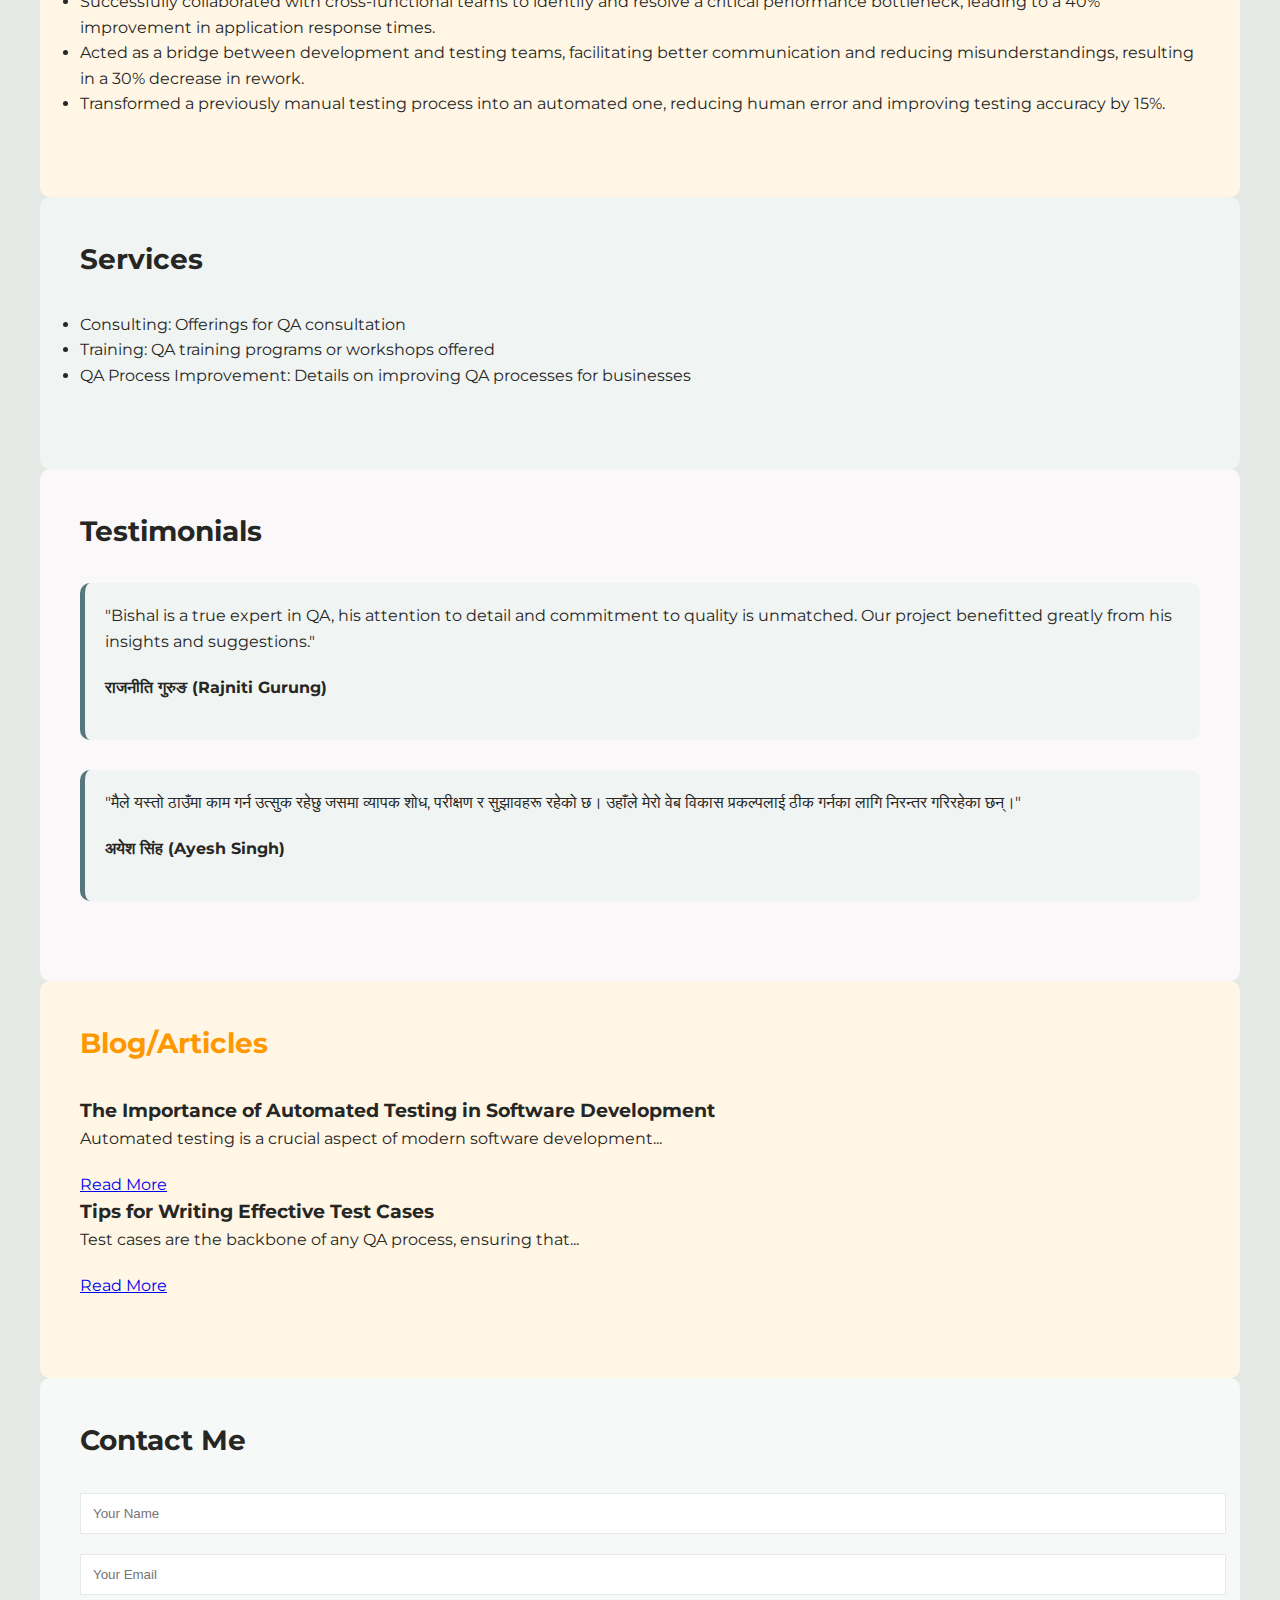
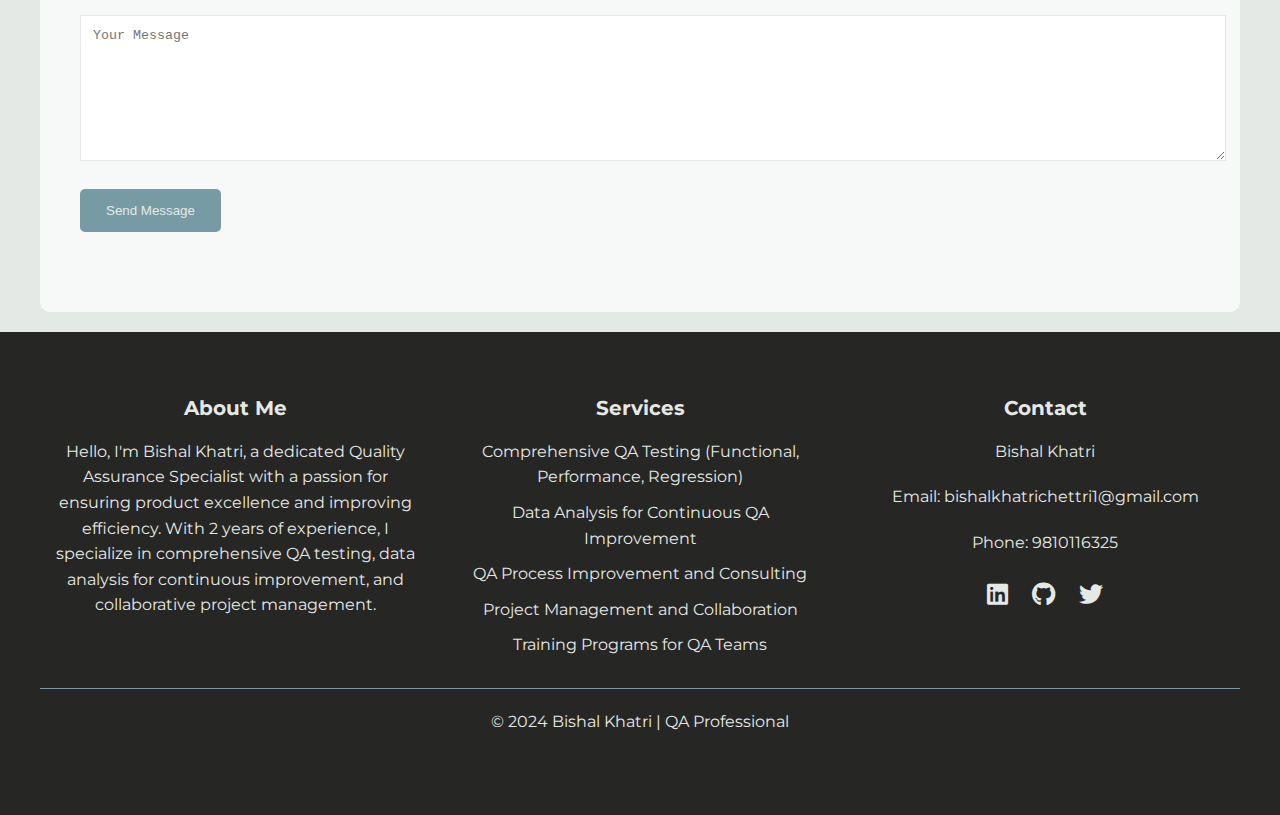
==== commit 5fcb6d4f: "Update index.html" ====
--- a/index.html
+++ b/index.html
@@ -51,7 +51,7 @@
     <div class="overlay"></div>
   </div>
   <div class="banner">
-    <img src="https://bishalkhatrichettri.github.io/Blue.png" alt="Banner Image">
+    <img src="https://bishalkhatrichettri.github.io/Blue.png" height="600px" width="1338px" alt="Banner Image">
     
   </div>
 </header>
